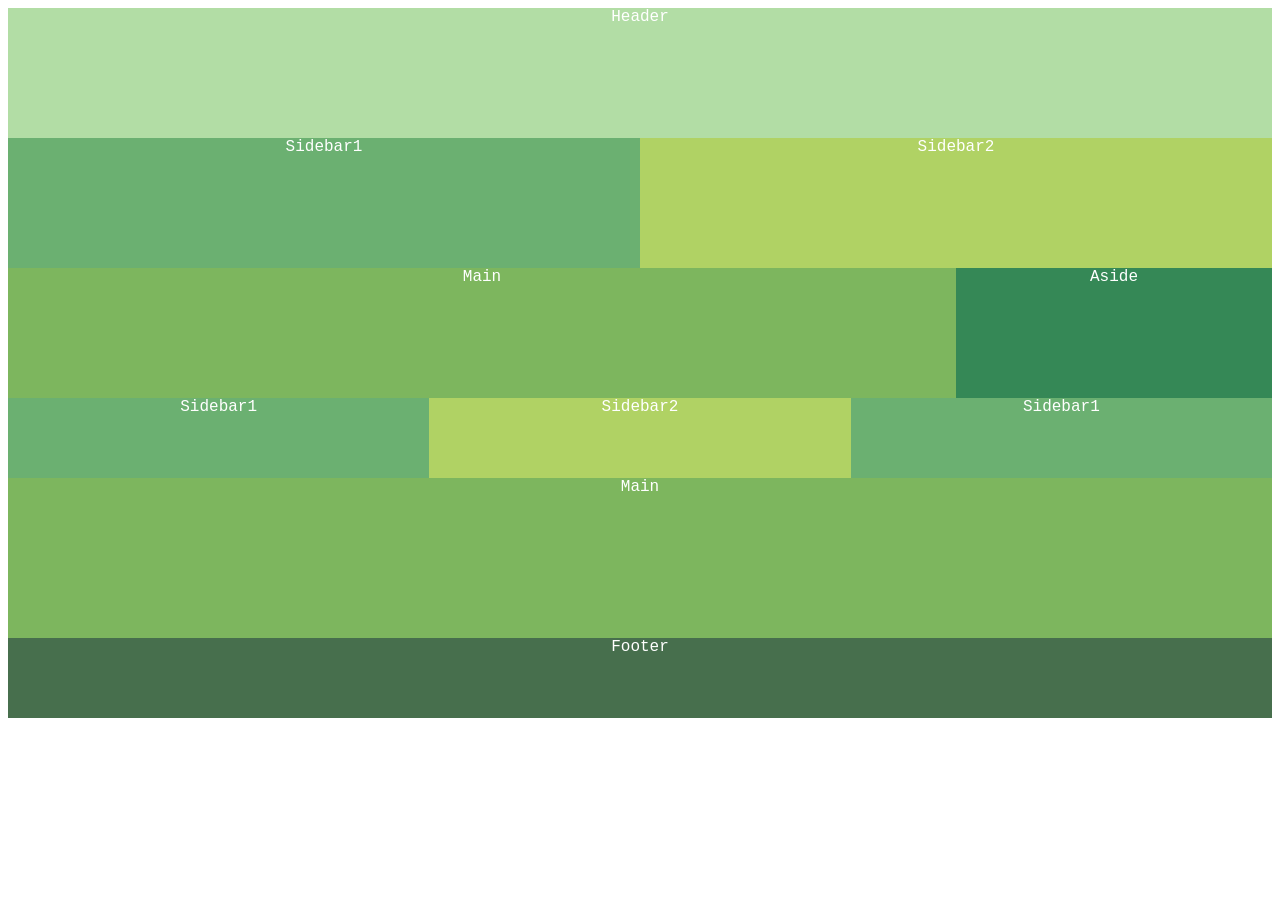
==== wireframe.html @ 27e2f0c7 "easy wireframe" ====
<!DOCTYPE html>
<html lang="en">
<head>
    <meta charset="UTF-8">
    <meta http-equiv="X-UA-Compatible" content="IE=edge">
    <meta name="viewport" content="width=device-width, initial-scale=1.0">
    <link rel="stylesheet" href="stylesheet.css">
    <title>Wireframe</title>
</head>
<body>
    <div class="grid">
        <div class="headerBox"> Header </div>
        <div class="sideBar1"> Sidebar1 </div>
        <div class="sideBar2"> Sidebar2 </div>

        <div class="main1"> Main </div>
        <div class="aside"> Aside </div>
    </div>

    <div class="grid2">
        <div class="sideBar3"> Sidebar1 </div>
        <div class="sideBar4"> Sidebar2 </div>
        <div class="sideBar5"> Sidebar1 </div>
        <div class="main2"> Main </div>
        <div class="footer"> Footer </div>
        </div>
   
</body>
</html>
---- stylesheet.css ----
.grid{
    display: grid;
    grid-template-columns: repeat(4, 1fr);
    grid-auto-rows: minmax(130px, auto);
    font-family:'Courier New', Courier, monospace;
    text-align: center;
    justify-content: center;
    color: white;
   /* grid-auto-columns: minmax();*/
}

.headerBox{
    background-color: #b2dda5;
    grid-column: 1/5;
   /* grid-row: 1/3; */
}

.sideBar1 {
    background-color:#6bb071;
    grid-column:1/3;
    /*grid-row: 3/5;*/
}


.sideBar2{
    background-color: #b0d264;
    grid-column: 3/5;
    /*grid-row: 3/5;*/
}

.main1 {
    background-color: #7db65e;;
    grid-column: 1/4;
   /* grid-row: 5/7;*/
}
.aside {
    background-color: #358856;
    grid-column:4/5;
   /* grid-row:5/7;*/
}

.grid2{
    display:grid;
    grid-template-columns: repeat(3, 1fr);
    grid-auto-rows: minmax(80px, auto);
    font-family:'Courier New', Courier, monospace;
    text-align: center;
    justify-content: center;
    color: white;
}

.sideBar3 {
    background-color:#6bb071;
    grid-column:1/2;
    grid-row: 1/3;
}

.sideBar4 {
    background-color: #b0d264;
    grid-column:2/3;
    grid-row: 1/3;
}

.sideBar5 {
    background-color:#6bb071;
    grid-column:3/4;
    grid-row: 1/3; 
}

.main2 {
    background-color:  #7db65e;
    grid-column: 1/4;
    grid-row:2/4;
}

.footer {
    background-color:#476f4d;
    grid-column: 1/4;
}
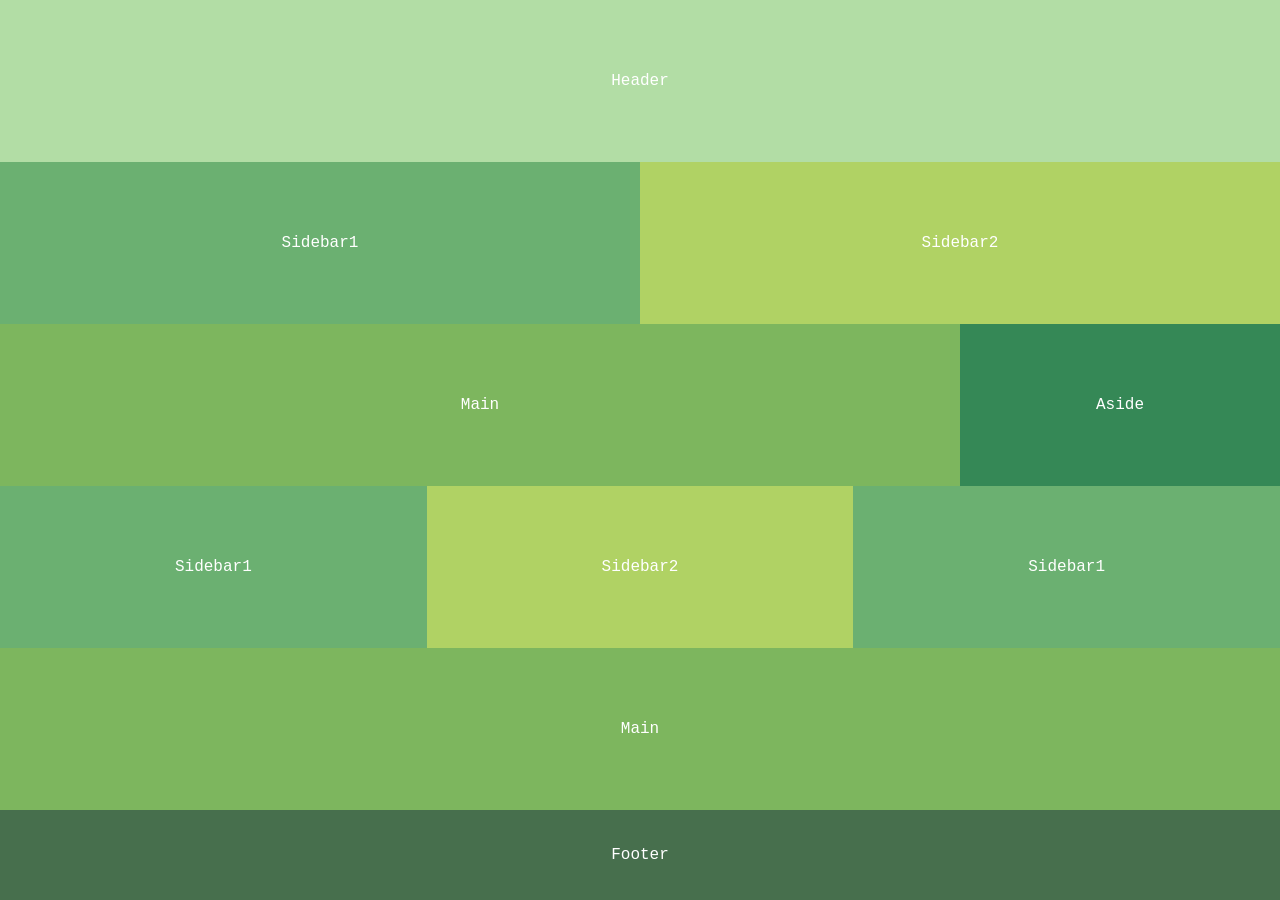
==== commit 023e5fea: "final wireframe push" ====
--- a/wireframe.html
+++ b/wireframe.html
@@ -5,25 +5,26 @@
     <meta http-equiv="X-UA-Compatible" content="IE=edge">
     <meta name="viewport" content="width=device-width, initial-scale=1.0">
     <link rel="stylesheet" href="stylesheet.css">
-    <title>Wireframe</title>
+    <title>Wireframe-Easy</title>
 </head>
 <body>
+
     <div class="grid">
-        <div class="headerBox"> Header </div>
-        <div class="sideBar1"> Sidebar1 </div>
-        <div class="sideBar2"> Sidebar2 </div>
+        <div class="headerBox"> <p> Header</p></div>
 
-        <div class="main1"> Main </div>
-        <div class="aside"> Aside </div>
-    </div>
+        <div class="sideBar1"> <p>Sidebar1</p> </div>
+        <div class="sideBar2"> <p>Sidebar2</p> </div>
 
-    <div class="grid2">
-        <div class="sideBar3"> Sidebar1 </div>
-        <div class="sideBar4"> Sidebar2 </div>
-        <div class="sideBar5"> Sidebar1 </div>
-        <div class="main2"> Main </div>
-        <div class="footer"> Footer </div>
-        </div>
-   
+        <div class="main1"> <p>Main</p> </div>
+        <div class="aside"> <p>Aside</p> </div>
+
+        <div class="sideBar3"> <p>Sidebar1</p></div>
+        <div class="sideBar4"> <p>Sidebar2</p> </div>
+        <div class="sideBar5"> <p>Sidebar1 </p></div>
+        
+        <div class="main2"> <p>Main</p> </div>
+        <div class="footer"><p>Footer</p> </div>
+    </div>   
+    
 </body>
-</html>+</html>
--- a/stylesheet.css
+++ b/stylesheet.css
@@ -1,79 +1,151 @@
+body{
+    margin: 0;
+}
+
 .grid{
     display: grid;
-    grid-template-columns: repeat(4, 1fr);
-    grid-auto-rows: minmax(130px, auto);
-    font-family:'Courier New', Courier, monospace;
+    grid-template-columns: repeat(12, 1fr);
+    grid-template-rows: repeat(5, 1fr);
+    font-family:'Courier';
     text-align: center;
     justify-content: center;
     color: white;
-   /* grid-auto-columns: minmax();*/
+    height:100vh;
+
 }
 
 .headerBox{
     background-color: #b2dda5;
-    grid-column: 1/5;
-   /* grid-row: 1/3; */
+    grid-column: 1/13;
+    grid-row: 1;
+    display: flex;
+    justify-content: center;
+    align-items: center; 
+    
 }
 
 .sideBar1 {
     background-color:#6bb071;
-    grid-column:1/3;
-    /*grid-row: 3/5;*/
+    grid-column:1/7;
+    grid-row: 2;
+    display: flex;
+    justify-content: center;
+    align-items: center; 
 }
 
 
 .sideBar2{
     background-color: #b0d264;
-    grid-column: 3/5;
-    /*grid-row: 3/5;*/
+    grid-column: 7/13;
+    grid-row:2;
+    display: flex;
+    justify-content: center;
+    align-items: center; 
 }
 
 .main1 {
     background-color: #7db65e;;
-    grid-column: 1/4;
-   /* grid-row: 5/7;*/
+    grid-column: 1/10;
+    display: flex;
+    justify-content: center;
+    align-items: center; 
 }
 .aside {
     background-color: #358856;
-    grid-column:4/5;
-   /* grid-row:5/7;*/
+    grid-column:10/13;
+    display: flex;
+    justify-content: center;
+    align-items: center; 
 }
 
-.grid2{
-    display:grid;
-    grid-template-columns: repeat(3, 1fr);
-    grid-auto-rows: minmax(80px, auto);
-    font-family:'Courier New', Courier, monospace;
-    text-align: center;
-    justify-content: center;
-    color: white;
-}
 
 .sideBar3 {
     background-color:#6bb071;
-    grid-column:1/2;
-    grid-row: 1/3;
+    grid-column:1/5;
+    grid-row: 4;
+    display: flex;
+    justify-content: center;
+    align-items: center; 
+  
 }
 
 .sideBar4 {
     background-color: #b0d264;
-    grid-column:2/3;
-    grid-row: 1/3;
+    grid-column:5/9;
+    grid-row: 4;
+    display: flex;
+    justify-content: center;
+    align-items: center; 
+
 }
 
 .sideBar5 {
     background-color:#6bb071;
-    grid-column:3/4;
-    grid-row: 1/3; 
+    grid-column:9/13;
+    grid-row: 4;
+    display: flex;
+    justify-content: center;
+    align-items: center; 
+
 }
 
 .main2 {
     background-color:  #7db65e;
-    grid-column: 1/4;
-    grid-row:2/4;
+    grid-column: 1/13;
+    grid-row: 5;
+    display: flex;
+    justify-content: center;
+    align-items: center; 
+ 
 }
 
 .footer {
     background-color:#476f4d;
-    grid-column: 1/4;
+    grid-column: 1/13;
+    height:10vh;
+    grid-row:6;
+    display: flex;
+    justify-content: center;
+    align-items: center; 
 }
+
+@media(max-width: 800px){
+
+    body{
+        height: 100vh;
+    }
+
+    .grid{
+        display: grid;
+        grid-template-columns: repeat(1, 1fr);
+        grid-template-rows: repeat(9, 1fr);
+        font-family:'Courier';
+        text-align: center;
+        justify-content: center;
+        color: white;
+        grid-template-areas:
+        "headerBox"
+        "sideBar1"
+        "sideBar2"
+        "main1"
+        "aside"
+        "sideBar3"
+        "sideBar4"
+        "sideBar5"
+        "main2"
+        "footer"
+        ;
+    }
+
+    .headerBox { grid-area: 1 / 1 / 2 / 2; }
+    .sideBar1 { grid-area: 2 / 1 / 3 / 2; }
+    .sideBar2 { grid-area: 3 / 1 / 4 / 2; }
+    .main1 { grid-area: 4 / 1 / 5 / 2; }
+    .aside { grid-area: 5 / 1 / 6 / 2; }
+    .sideBar3 { grid-area: 5 / 1 / 13 / 2; }
+    .sideBar4 { grid-area: 6 / 1 / 7 / 2; }
+    .sideBar5 { grid-area: 7 / 1 / 8 / 2; }
+    .main2 { grid-area: 8 / 1 / 9 / 2; }
+    .footer { grid-area: 9 / 1 / 10 / 2; }
+
+}
